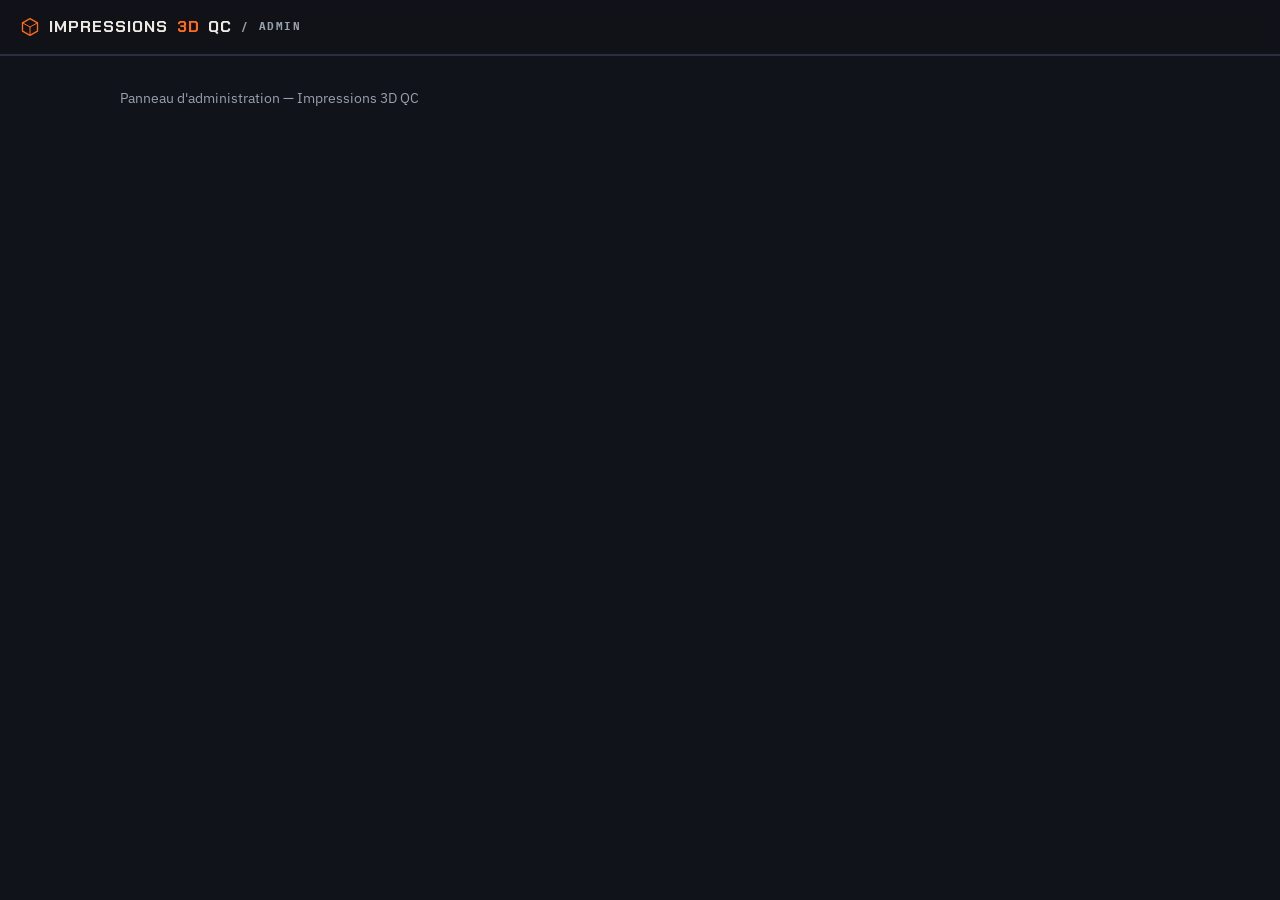
==== admin/index.html @ 1d7486dc "Add files via upload" ====
<!DOCTYPE html>
<html lang="fr">
<head>
  <meta charset="UTF-8">
  <meta name="viewport" content="width=device-width, initial-scale=1.0">
  <meta name="robots" content="noindex, nofollow">
  <title>Admin — Impressions 3D QC</title>
  <link rel="preconnect" href="https://fonts.googleapis.com">
  <link rel="preconnect" href="https://fonts.gstatic.com" crossorigin>
  <link href="https://fonts.googleapis.com/css2?family=Chakra+Petch:wght@500;600;700&family=IBM+Plex+Sans:wght@400;500;600&family=IBM+Plex+Mono:wght@400;500&display=swap" rel="stylesheet">
  <link rel="stylesheet" href="../assets/style.css">
</head>
<body>

  <nav class="nav">
    <a class="nav-logo" href="../index.html">
      <svg width="20" height="20" viewBox="0 0 24 24" fill="none" aria-hidden="true">
        <path d="M12 2 21 7v10l-9 5-9-5V7l9-5z" stroke="#FF6B1A" stroke-width="1.6" stroke-linejoin="round"/>
        <path d="M12 12 21 7M12 12v10M12 12 3 7" stroke="#FF6B1A" stroke-width="1.2"/>
      </svg>
      IMPRESSIONS<b>3D</b>QC <span class="mono muted" style="font-size: 0.7rem; letter-spacing: 0.14em;">/ ADMIN</span>
    </a>
    <div class="nav-links" id="nav-actions"></div>
  </nav>

  <main class="wrap" style="max-width: 880px;">

    <!-- ================== CONNEXION ADMIN ================== -->
    <section id="view-login" class="hidden">
      <div class="page-head">
        <div class="eyebrow">; ACCÈS_RESTREINT</div>
        <h1>Panneau d'administration</h1>
        <p class="muted">Cette section est réservée à l'équipe d'Impressions 3D QC.</p>
      </div>
      <form class="card" id="login-form" style="max-width: 460px;">
        <div class="field">
          <label for="a-password">Mot de passe</label>
          <input type="password" id="a-password" required autocomplete="current-password">
        </div>
        <div class="alert hidden" id="login-alert"></div>
        <button class="btn btn-primary" type="submit" style="width: 100%;">Se connecter</button>
      </form>
    </section>

    <!-- ================== PANNEAU ================== -->
    <section id="view-panel" class="hidden">
      <div class="page-head detail-head">
        <div>
          <div class="eyebrow">; FILE_D'ATTENTE</div>
          <h1 style="margin-bottom: 0;">Demandes &amp; commandes</h1>
        </div>
        <button class="btn btn-ghost btn-sm" id="panel-refresh">Actualiser</button>
      </div>

      <div class="tabs" role="tablist">
        <button class="tab active" data-status="ouvert">Tickets<span class="count" id="count-ouvert">0</span></button>
        <button class="tab" data-status="en_cours">Commandes en cours<span class="count" id="count-en_cours">0</span></button>
        <button class="tab" data-status="terminee">Commandes passées<span class="count" id="count-terminee">0</span></button>
      </div>

      <div class="alert hidden" id="panel-alert"></div>
      <div id="panel-list"></div>
    </section>

    <!-- ================== DÉTAIL ================== -->
    <section id="view-detail" class="hidden">
      <div class="page-head detail-head">
        <div class="detail-head-left">
          <button class="btn btn-ghost btn-sm" id="detail-back">← Retour</button>
          <span class="tr-id" id="detail-id" style="font-size: 1.05rem;"></span>
          <span id="detail-badge"></span>
        </div>
        <div id="detail-actions"></div>
      </div>

      <div class="alert hidden" id="detail-alert"></div>
      <div id="detail-info"></div>

      <div class="card">
        <dl class="kv" id="detail-kv"></dl>
      </div>

      <h3 style="margin-top: 26px;">Discussion avec le client</h3>
      <p class="muted" style="font-size: 0.88rem;">
        Chaque réponse envoyée ici est aussi transmise au client par courriel.
      </p>
      <div class="thread" id="detail-thread"></div>

      <div class="reply-row">
        <textarea id="reply-body" maxlength="3000" placeholder="Répondre au client… (ex. proposer un prix selon la pièce et la distance)"></textarea>
        <button class="btn btn-primary" id="reply-send">Envoyer</button>
      </div>
    </section>

  </main>

  <footer class="footer">
    <div class="wrap">Panneau d'administration — Impressions 3D QC</div>
  </footer>

  <div id="server-hint">⏳ Le serveur se réveille… le premier chargement peut prendre jusqu'à une minute.</div>
  <script src="../assets/app.js"></script>
  <script>
    (function () {
      const views = { login: $("#view-login"), panel: $("#view-panel"), detail: $("#view-detail") };
      let allTickets = [];
      let activeTab = "ouvert";
      let currentTicketId = null;
      let pollTimer = null;
      const RETENTION_DAYS = 30;

      function show(name) {
        for (const key of Object.keys(views)) views[key].classList.toggle("hidden", key !== name);
        if (name !== "detail" && pollTimer) { clearInterval(pollTimer); pollTimer = null; }
        renderNavActions(name !== "login");
        window.scrollTo({ top: 0 });
      }

      function renderNavActions(loggedIn) {
        const zone = $("#nav-actions");
        zone.textContent = "";
        if (loggedIn) {
          zone.appendChild(el("button", { class: "btn btn-ghost btn-sm", text: "Se déconnecter", onclick: logout }));
        }
      }

      function handleAuthError(err) {
        if (err && err.status === 401) {
          clearAdmin();
          show("login");
          showAlert($("#login-alert"), "Session expirée. Reconnectez-vous.");
          return true;
        }
        return false;
      }

      async function logout() {
        try { await api("/api/admin/logout", { method: "POST", admin: true }); } catch (e) { /* ignorer */ }
        clearAdmin();
        show("login");
      }

      /* ---------------- Connexion ---------------- */
      $("#login-form").addEventListener("submit", async function (evt) {
        evt.preventDefault();
        hideAlert($("#login-alert"));
        const btn = this.querySelector("button");
        btn.disabled = true;
        try {
          const data = await api("/api/admin/login", {
            method: "POST",
            body: { password: $("#a-password").value },
          });
          setAdmin(data.token);
          $("#a-password").value = "";
          const params = new URLSearchParams(location.search);
          if (params.get("ticket")) openTicket(params.get("ticket"));
          else openPanel();
        } catch (e) {
          showAlert($("#login-alert"), e.error || "Connexion impossible.");
        }
        btn.disabled = false;
      });

      /* ---------------- Panneau + onglets ---------------- */
      async function loadAll() {
        const data = await api("/api/admin/tickets", { admin: true });
        allTickets = data.tickets;
        for (const status of ["ouvert", "en_cours", "terminee"]) {
          $("#count-" + status).textContent = allTickets.filter(function (t) { return t.status === status; }).length;
        }
      }

      function renderList() {
        const container = $("#panel-list");
        container.textContent = "";
        const rows = allTickets.filter(function (t) { return t.status === activeTab; });
        if (!rows.length) {
          const labels = {
            ouvert: "Aucun ticket ouvert pour l'instant.",
            en_cours: "Aucune commande en cours.",
            terminee: "Aucune commande passée. (Les commandes complétées sont supprimées après " + RETENTION_DAYS + " jours.)",
          };
          container.appendChild(el("div", { class: "empty", text: labels[activeTab] }));
          return;
        }
        for (const t of rows) {
          container.appendChild(el("button", { class: "ticket-row", type: "button", onclick: function () { openTicket(t.id); } }, [
            el("div", { class: "tr-top" }, [
              el("span", { class: "tr-id", text: t.id }),
              badge(t.status),
              el("span", { class: "tr-date", text: fmtDate(t.created_at) }),
            ]),
            el("p", { class: "tr-preview", text: t.name + " · " + t.email + " · " + t.ville + " — " + t.description }),
          ]));
        }
      }

      async function openPanel() {
        show("panel");
        hideAlert($("#panel-alert"));
        $("#panel-list").textContent = "Chargement…";
        try {
          await loadAll();
          renderList();
        } catch (e) {
          if (!handleAuthError(e)) showAlert($("#panel-alert"), e.error || "Erreur de chargement.");
        }
      }

      $("#panel-refresh").addEventListener("click", openPanel);

      for (const tab of document.querySelectorAll(".tab")) {
        tab.addEventListener("click", function () {
          for (const other of document.querySelectorAll(".tab")) other.classList.remove("active");
          this.classList.add("active");
          activeTab = this.getAttribute("data-status");
          renderList();
        });
      }

      /* ---------------- Détail ---------------- */
      function renderDetail(data) {
        const t = data.ticket;
        $("#detail-id").textContent = t.id;
        const badgeSlot = $("#detail-badge");
        badgeSlot.textContent = "";
        badgeSlot.appendChild(badge(t.status));

        const actions = $("#detail-actions");
        actions.textContent = "";
        if (t.status === "en_cours") {
          actions.appendChild(el("button", {
            class: "btn btn-ok",
            text: "Marquer comme complétée ✔",
            onclick: function () { completeOrder(t, this); },
          }));
        }

        const info = $("#detail-info");
        info.textContent = "";
        if (t.status === "ouvert") {
          info.appendChild(el("div", { class: "notice", text: "En attente : le client n'a pas encore confirmé sa commande. Répondez-lui avec un prix (pièce + distance de livraison)." }));
        } else if (t.status === "en_cours") {
          info.appendChild(el("div", { class: "payment-note" }, [
            el("strong", { text: "💳 Paiement — " }),
            "à organiser avec le client par courriel (intégration de paiement à venir).",
          ]));
        } else if (t.status === "terminee" && t.completed_at) {
          const deleteAt = t.completed_at + RETENTION_DAYS * 24 * 3600;
          info.appendChild(el("div", { class: "notice", text: "Commande complétée. Suppression automatique prévue le " + fmtDate(deleteAt) + "." }));
        }

        const kv = $("#detail-kv");
        kv.textContent = "";
        const pairs = [
          ["Client", t.name],
          ["Courriel", t.email],
          ["Livraison", t.adresse + ", " + t.ville + ", " + t.code_postal],
          ["Créée le", fmtDate(t.created_at)],
        ];
        if (t.confirmed_at) pairs.push(["Confirmée le", fmtDate(t.confirmed_at)]);
        if (t.completed_at) pairs.push(["Complétée le", fmtDate(t.completed_at)]);
        pairs.push(["Description", t.description]);
        for (const p of pairs) {
          kv.appendChild(el("dt", { text: p[0] }));
          kv.appendChild(el("dd", { text: p[1] }));
        }

        const thread = $("#detail-thread");
        thread.textContent = "";
        if (!data.messages.length) {
          thread.appendChild(el("div", { class: "empty", text: "Pas encore de message. Répondez au client ci-dessous." }));
        } else {
          for (const m of data.messages) {
            const mine = m.sender === "admin";
            thread.appendChild(el("div", { class: "msg" + (mine ? " mine" : "") }, [
              el("div", { class: "msg-meta", text: (mine ? "Vous (admin)" : t.name) + " · " + fmtDate(m.created_at) }),
              el("div", { class: "msg-body", text: m.body }),
            ]));
          }
        }
      }

      async function openTicket(id) {
        currentTicketId = id;
        show("detail");
        hideAlert($("#detail-alert"));
        try {
          const data = await api("/api/tickets/" + encodeURIComponent(id), { admin: true });
          renderDetail(data);
          if (pollTimer) clearInterval(pollTimer);
          pollTimer = setInterval(async function () {
            try {
              const fresh = await api("/api/tickets/" + encodeURIComponent(currentTicketId), { admin: true });
              renderDetail(fresh);
            } catch (e) { /* silencieux pendant le polling */ }
          }, 15000);
        } catch (e) {
          if (!handleAuthError(e)) showAlert($("#detail-alert"), e.error || "Ticket introuvable.");
        }
      }

      async function completeOrder(ticket, btn) {
        if (!window.confirm("Marquer " + ticket.id + " comme complétée ? Le client recevra un courriel de confirmation.")) return;
        btn.disabled = true;
        try {
          await api("/api/admin/tickets/" + encodeURIComponent(ticket.id) + "/complete", { method: "POST", admin: true });
          const fresh = await api("/api/tickets/" + encodeURIComponent(ticket.id), { admin: true });
          renderDetail(fresh);
        } catch (e) {
          btn.disabled = false;
          if (!handleAuthError(e)) showAlert($("#detail-alert"), e.error || "Action impossible.");
        }
      }

      $("#detail-back").addEventListener("click", function () {
        currentTicketId = null;
        openPanel();
      });

      $("#reply-send").addEventListener("click", async function () {
        const box = $("#reply-body");
        const body = box.value.trim();
        if (!body) return;
        this.disabled = true;
        try {
          await api("/api/tickets/" + encodeURIComponent(currentTicketId) + "/messages", {
            method: "POST",
            body: { body: body },
            admin: true,
          });
          box.value = "";
          const fresh = await api("/api/tickets/" + encodeURIComponent(currentTicketId), { admin: true });
          renderDetail(fresh);
        } catch (e) {
          if (!handleAuthError(e)) showAlert($("#detail-alert"), e.error || "Message non envoyé.");
        }
        this.disabled = false;
      });

      /* ---------------- Démarrage ---------------- */
      const params = new URLSearchParams(location.search);
      if (!adminToken()) {
        show("login");
      } else if (params.get("ticket")) {
        openTicket(params.get("ticket"));
      } else {
        openPanel();
      }
    })();
  </script>
</body>
</html>
---- assets/style.css ----
/* ============================================================
   Impressions 3D QC — Feuille de style commune
   Palette : Plateau #101319 · Acier #171B23 · Filament #FF6B1A
             Ambre #FFB25E · Vert statut #43D9A3
   Typo    : Chakra Petch (titres) · IBM Plex Sans (texte)
             IBM Plex Mono (IDs, badges, étiquettes G-code)
   ============================================================ */

:root {
  --bg: #101319;
  --panel: #171b23;
  --panel-2: #1d2230;
  --line: #2a3040;
  --text: #edeae3;
  --muted: #98a0ad;
  --accent: #ff6b1a;
  --accent-soft: #ffb25e;
  --ok: #43d9a3;
  --danger: #ff5d5d;
  --radius: 8px;
  --font-display: "Chakra Petch", sans-serif;
  --font-body: "IBM Plex Sans", system-ui, sans-serif;
  --font-mono: "IBM Plex Mono", ui-monospace, monospace;
}

* { box-sizing: border-box; }

html, body {
  margin: 0;
  padding: 0;
  background: var(--bg);
  color: var(--text);
  font-family: var(--font-body);
  font-size: 16px;
  line-height: 1.6;
}

h1, h2, h3, h4 {
  font-family: var(--font-display);
  line-height: 1.15;
  margin: 0 0 14px;
  letter-spacing: 0.01em;
}
h1 { font-size: clamp(2rem, 5vw, 3.2rem); font-weight: 700; }
h2 { font-size: clamp(1.4rem, 3vw, 2rem); font-weight: 600; }
h3 { font-size: 1.1rem; font-weight: 600; }
p  { margin: 0 0 14px; }
a  { color: var(--accent-soft); text-decoration: none; }
a:hover { text-decoration: underline; }

:focus-visible {
  outline: 2px solid var(--accent-soft);
  outline-offset: 2px;
  border-radius: 4px;
}

.wrap { max-width: 1080px; margin: 0 auto; padding: 0 20px; }
.section { padding: 64px 0; }
.muted { color: var(--muted); }
.mono { font-family: var(--font-mono); }
.hidden { display: none !important; }

/* --- Texture « lignes de couches » (signature) --------------- */
.layerlines {
  background-image: repeating-linear-gradient(
    to bottom,
    rgba(255, 107, 26, 0.05) 0px,
    rgba(255, 107, 26, 0.05) 1px,
    transparent 1px,
    transparent 7px
  );
}

/* --- Étiquette style commentaire G-code ---------------------- */
.eyebrow {
  font-family: var(--font-mono);
  font-size: 0.78rem;
  letter-spacing: 0.14em;
  color: var(--accent);
  text-transform: uppercase;
  margin-bottom: 10px;
}

/* --- Navigation ---------------------------------------------- */
.nav {
  position: sticky;
  top: 0;
  z-index: 50;
  display: flex;
  align-items: center;
  justify-content: space-between;
  gap: 16px;
  padding: 14px 20px;
  background: rgba(16, 19, 25, 0.88);
  backdrop-filter: blur(8px);
  border-bottom: 1px solid var(--line);
}
.nav-logo {
  display: inline-flex;
  align-items: center;
  gap: 9px;
  font-family: var(--font-display);
  font-weight: 700;
  font-size: 1rem;
  letter-spacing: 0.06em;
  color: var(--text);
}
.nav-logo b { color: var(--accent); font-weight: 700; }
.nav-logo:hover { text-decoration: none; }
.nav-links {
  display: flex;
  align-items: center;
  gap: 20px;
  flex-wrap: wrap;
}
.nav-links > a:not(.btn) {
  color: var(--muted);
  font-weight: 500;
  font-size: 0.95rem;
}
.nav-links > a:not(.btn):hover { color: var(--text); text-decoration: none; }
.nav-links > a.active { color: var(--text); }

/* --- Boutons -------------------------------------------------- */
.btn {
  display: inline-flex;
  align-items: center;
  justify-content: center;
  gap: 8px;
  font-family: var(--font-display);
  font-weight: 600;
  font-size: 0.95rem;
  letter-spacing: 0.03em;
  padding: 10px 20px;
  border-radius: 6px;
  border: 1px solid transparent;
  cursor: pointer;
  transition: filter 0.15s, background 0.15s, border-color 0.15s;
  text-decoration: none;
}
.btn:hover { text-decoration: none; filter: brightness(1.1); }
.btn:disabled { opacity: 0.55; cursor: not-allowed; }
.btn-primary { background: var(--accent); color: #131313; }
.btn-ok { background: var(--ok); color: #0d201a; }
.btn-ghost {
  background: transparent;
  color: var(--text);
  border-color: var(--line);
}
.btn-ghost:hover { border-color: var(--accent-soft); }
.btn-sm { padding: 6px 12px; font-size: 0.85rem; }

/* --- Héros ----------------------------------------------------- */
.hero { padding: 84px 0 72px; border-bottom: 1px solid var(--line); }
.hero-grid {
  display: grid;
  grid-template-columns: 1.15fr 0.85fr;
  gap: 48px;
  align-items: center;
}
.hero h1 .hl { color: var(--accent); }
.hero-sub { color: var(--muted); font-size: 1.08rem; max-width: 46ch; }
.hero-cta { display: flex; gap: 14px; flex-wrap: wrap; margin-top: 26px; }

/* --- Carte « impression en cours » (signature du héros) ------- */
.print-card {
  background: var(--panel);
  border: 1px solid var(--line);
  border-radius: var(--radius);
  overflow: hidden;
  box-shadow: 0 18px 50px rgba(0, 0, 0, 0.35);
}
.pc-head, .pc-foot {
  display: flex;
  justify-content: space-between;
  font-family: var(--font-mono);
  font-size: 0.75rem;
  letter-spacing: 0.1em;
  color: var(--muted);
  padding: 10px 16px;
}
.pc-head { border-bottom: 1px solid var(--line); }
.pc-foot { border-top: 1px solid var(--line); }
.pc-live { color: var(--ok); }
.pc-body {
  padding: 26px 16px;
  display: flex;
  justify-content: center;
  background:
    repeating-linear-gradient(to bottom,
      rgba(255, 255, 255, 0.02) 0 1px, transparent 1px 8px);
}
.pc-layers {
  display: flex;
  flex-direction: column-reverse;
  align-items: center;
  gap: 4px;
  width: 200px;
}
.pc-layers span {
  display: block;
  height: 9px;
  border-radius: 2px;
  background: linear-gradient(90deg, var(--accent), var(--accent-soft));
  width: calc(38% + var(--w) * 1%);
  opacity: 0.14;
  animation: pc-fill 7s linear infinite;
  animation-delay: calc(var(--i) * 0.45s);
}
@keyframes pc-fill {
  0% { opacity: 0.14; }
  6% { opacity: 1; }
  82% { opacity: 1; }
  95%, 100% { opacity: 0.14; }
}
@media (prefers-reduced-motion: reduce) {
  .pc-layers span { animation: none; opacity: 0.9; }
}

/* --- Étapes ----------------------------------------------------- */
.steps {
  display: grid;
  grid-template-columns: repeat(4, 1fr);
  gap: 16px;
}
.step-card {
  background: var(--panel);
  border: 1px solid var(--line);
  border-radius: var(--radius);
  padding: 20px;
}
.step-num {
  font-family: var(--font-mono);
  color: var(--accent);
  font-size: 0.85rem;
  letter-spacing: 0.12em;
  display: block;
  margin-bottom: 10px;
}
.step-card p { color: var(--muted); font-size: 0.93rem; margin: 0; }

/* --- Bandeau Québec --------------------------------------------- */
.band {
  border-top: 1px solid var(--line);
  border-bottom: 1px solid var(--line);
  background: var(--panel);
  padding: 34px 0;
}
.band-title {
  font-family: var(--font-mono);
  color: var(--accent);
  letter-spacing: 0.18em;
  font-size: 0.9rem;
  margin-bottom: 8px;
}
.band p { color: var(--muted); margin: 0; max-width: 70ch; }

/* --- FAQ ---------------------------------------------------------- */
.faq details {
  border: 1px solid var(--line);
  border-radius: var(--radius);
  background: var(--panel);
  padding: 0 18px;
  margin-bottom: 10px;
}
.faq summary {
  cursor: pointer;
  padding: 15px 0;
  font-family: var(--font-display);
  font-weight: 600;
  list-style: none;
}
.faq summary::-webkit-details-marker { display: none; }
.faq summary::before {
  content: "+";
  color: var(--accent);
  font-family: var(--font-mono);
  margin-right: 12px;
}
.faq details[open] summary::before { content: "–"; }
.faq details p { color: var(--muted); padding-bottom: 16px; margin: 0; }

/* --- Cartes / formulaires ------------------------------------------ */
.card {
  background: var(--panel);
  border: 1px solid var(--line);
  border-radius: var(--radius);
  padding: 26px;
}
.card + .card { margin-top: 18px; }

.field { margin-bottom: 16px; }
.field label {
  display: block;
  font-family: var(--font-mono);
  font-size: 0.78rem;
  letter-spacing: 0.1em;
  text-transform: uppercase;
  color: var(--muted);
  margin-bottom: 6px;
}
.field input[type="text"],
.field input[type="email"],
.field input[type="password"],
.field textarea {
  width: 100%;
  background: var(--bg);
  color: var(--text);
  border: 1px solid var(--line);
  border-radius: 6px;
  padding: 11px 13px;
  font-family: var(--font-body);
  font-size: 1rem;
}
.field textarea { min-height: 130px; resize: vertical; }
.field input:focus, .field textarea:focus {
  outline: none;
  border-color: var(--accent);
}
.field-row { display: grid; grid-template-columns: 1fr 1fr; gap: 14px; }
.check {
  display: flex;
  gap: 10px;
  align-items: flex-start;
  font-size: 0.95rem;
  color: var(--muted);
  margin: 18px 0;
}
.check input { margin-top: 4px; accent-color: var(--accent); }

.alert, .notice, .successbox {
  border-radius: 6px;
  padding: 12px 15px;
  font-size: 0.95rem;
  margin: 14px 0;
}
.alert {
  background: rgba(255, 93, 93, 0.1);
  border: 1px solid rgba(255, 93, 93, 0.45);
  color: #ffb3b3;
}
.notice {
  background: var(--panel-2);
  border: 1px solid var(--line);
  border-left: 3px solid var(--accent-soft);
  color: var(--muted);
}
.successbox {
  background: rgba(67, 217, 163, 0.1);
  border: 1px solid rgba(67, 217, 163, 0.4);
  color: #a9f0d8;
}

/* --- Badges de statut ----------------------------------------------- */
.badge {
  font-family: var(--font-mono);
  font-size: 0.7rem;
  letter-spacing: 0.08em;
  text-transform: uppercase;
  padding: 3px 9px;
  border-radius: 4px;
  white-space: nowrap;
}
.b-open   { background: rgba(255, 178, 94, 0.14); color: var(--accent-soft); border: 1px solid rgba(255, 178, 94, 0.4); }
.b-active { background: rgba(255, 107, 26, 0.14); color: var(--accent);      border: 1px solid rgba(255, 107, 26, 0.45); }
.b-done   { background: rgba(67, 217, 163, 0.12); color: var(--ok);          border: 1px solid rgba(67, 217, 163, 0.4); }

/* --- Listes de tickets ------------------------------------------------ */
.ticket-row {
  display: block;
  width: 100%;
  text-align: left;
  background: var(--panel);
  border: 1px solid var(--line);
  border-radius: var(--radius);
  padding: 15px 18px;
  margin-bottom: 10px;
  cursor: pointer;
  color: var(--text);
  font-family: var(--font-body);
  font-size: 1rem;
  transition: border-color 0.15s, background 0.15s;
}
.ticket-row:hover { border-color: var(--accent); background: var(--panel-2); }
.tr-top {
  display: flex;
  align-items: center;
  gap: 12px;
  flex-wrap: wrap;
  margin-bottom: 5px;
}
.tr-id { font-family: var(--font-mono); color: var(--accent-soft); font-size: 0.9rem; }
.tr-date { margin-left: auto; color: var(--muted); font-size: 0.82rem; }
.tr-preview {
  color: var(--muted);
  font-size: 0.92rem;
  margin: 0;
  overflow: hidden;
  text-overflow: ellipsis;
  white-space: nowrap;
}

/* --- Détail d'un ticket ------------------------------------------------ */
.detail-head {
  display: flex;
  align-items: center;
  justify-content: space-between;
  gap: 14px;
  flex-wrap: wrap;
  margin-bottom: 18px;
}
.detail-head-left { display: flex; align-items: center; gap: 12px; flex-wrap: wrap; }
.kv {
  display: grid;
  grid-template-columns: 130px 1fr;
  gap: 6px 14px;
  font-size: 0.95rem;
}
.kv dt {
  font-family: var(--font-mono);
  font-size: 0.75rem;
  letter-spacing: 0.08em;
  text-transform: uppercase;
  color: var(--muted);
  margin: 0;
}
.kv dd { margin: 0; overflow-wrap: anywhere; }

.thread { display: flex; flex-direction: column; gap: 10px; margin: 18px 0; }
.msg {
  max-width: 82%;
  background: var(--panel-2);
  border: 1px solid var(--line);
  border-radius: 8px;
  padding: 10px 14px;
  align-self: flex-start;
}
.msg.mine {
  align-self: flex-end;
  background: #2b1c0f;
  border-color: #4a2d14;
}
.msg-meta {
  font-family: var(--font-mono);
  font-size: 0.68rem;
  letter-spacing: 0.08em;
  text-transform: uppercase;
  color: var(--muted);
  margin-bottom: 4px;
}
.msg-body { white-space: pre-wrap; overflow-wrap: anywhere; font-size: 0.96rem; }

.reply-row { display: flex; gap: 10px; align-items: flex-end; }
.reply-row textarea {
  flex: 1;
  background: var(--bg);
  color: var(--text);
  border: 1px solid var(--line);
  border-radius: 6px;
  padding: 10px 13px;
  font-family: var(--font-body);
  font-size: 1rem;
  min-height: 52px;
  resize: vertical;
}
.reply-row textarea:focus { outline: none; border-color: var(--accent); }

.payment-note {
  border: 1px dashed var(--accent-soft);
  border-radius: var(--radius);
  background: var(--panel);
  padding: 15px 18px;
  color: var(--muted);
  font-size: 0.95rem;
  margin: 16px 0;
}
.payment-note strong { color: var(--accent-soft); }

/* --- Onglets (admin + commandes) -------------------------------------- */
.tabs {
  display: flex;
  gap: 4px;
  border-bottom: 1px solid var(--line);
  margin-bottom: 20px;
  flex-wrap: wrap;
}
.tab {
  background: none;
  border: none;
  border-bottom: 2px solid transparent;
  color: var(--muted);
  font-family: var(--font-display);
  font-weight: 600;
  font-size: 0.95rem;
  padding: 10px 14px;
  cursor: pointer;
}
.tab:hover { color: var(--text); }
.tab.active { color: var(--text); border-bottom-color: var(--accent); }
.tab .count {
  font-family: var(--font-mono);
  font-size: 0.75rem;
  color: var(--accent-soft);
  margin-left: 6px;
}

/* --- Divers ------------------------------------------------------------- */
.page-head { padding: 40px 0 8px; }
.empty {
  border: 1px dashed var(--line);
  border-radius: var(--radius);
  padding: 34px 20px;
  text-align: center;
  color: var(--muted);
}
.footer {
  border-top: 1px solid var(--line);
  padding: 30px 0 40px;
  color: var(--muted);
  font-size: 0.9rem;
}
.footer a { color: var(--accent-soft); }

#server-hint {
  position: fixed;
  left: 50%;
  bottom: 22px;
  transform: translateX(-50%) translateY(8px);
  background: var(--panel-2);
  border: 1px solid var(--line);
  border-left: 3px solid var(--accent);
  border-radius: 8px;
  padding: 10px 16px;
  font-size: 0.9rem;
  color: var(--muted);
  opacity: 0;
  pointer-events: none;
  transition: opacity 0.25s, transform 0.25s;
  max-width: 92vw;
  z-index: 100;
}
#server-hint.show { opacity: 1; transform: translateX(-50%) translateY(0); }

.spin {
  display: inline-block;
  width: 14px;
  height: 14px;
  border: 2px solid var(--line);
  border-top-color: var(--accent);
  border-radius: 50%;
  animation: spin 0.8s linear infinite;
  vertical-align: -2px;
}
@keyframes spin { to { transform: rotate(360deg); } }
@media (prefers-reduced-motion: reduce) {
  .spin { animation-duration: 2s; }
}

/* --- Responsive ----------------------------------------------------------- */
@media (max-width: 860px) {
  .hero-grid { grid-template-columns: 1fr; gap: 34px; }
  .steps { grid-template-columns: 1fr 1fr; }
}
@media (max-width: 560px) {
  .steps { grid-template-columns: 1fr; }
  .field-row { grid-template-columns: 1fr; }
  .msg { max-width: 95%; }
  .kv { grid-template-columns: 1fr; gap: 2px 0; }
  .kv dt { margin-top: 8px; }
}
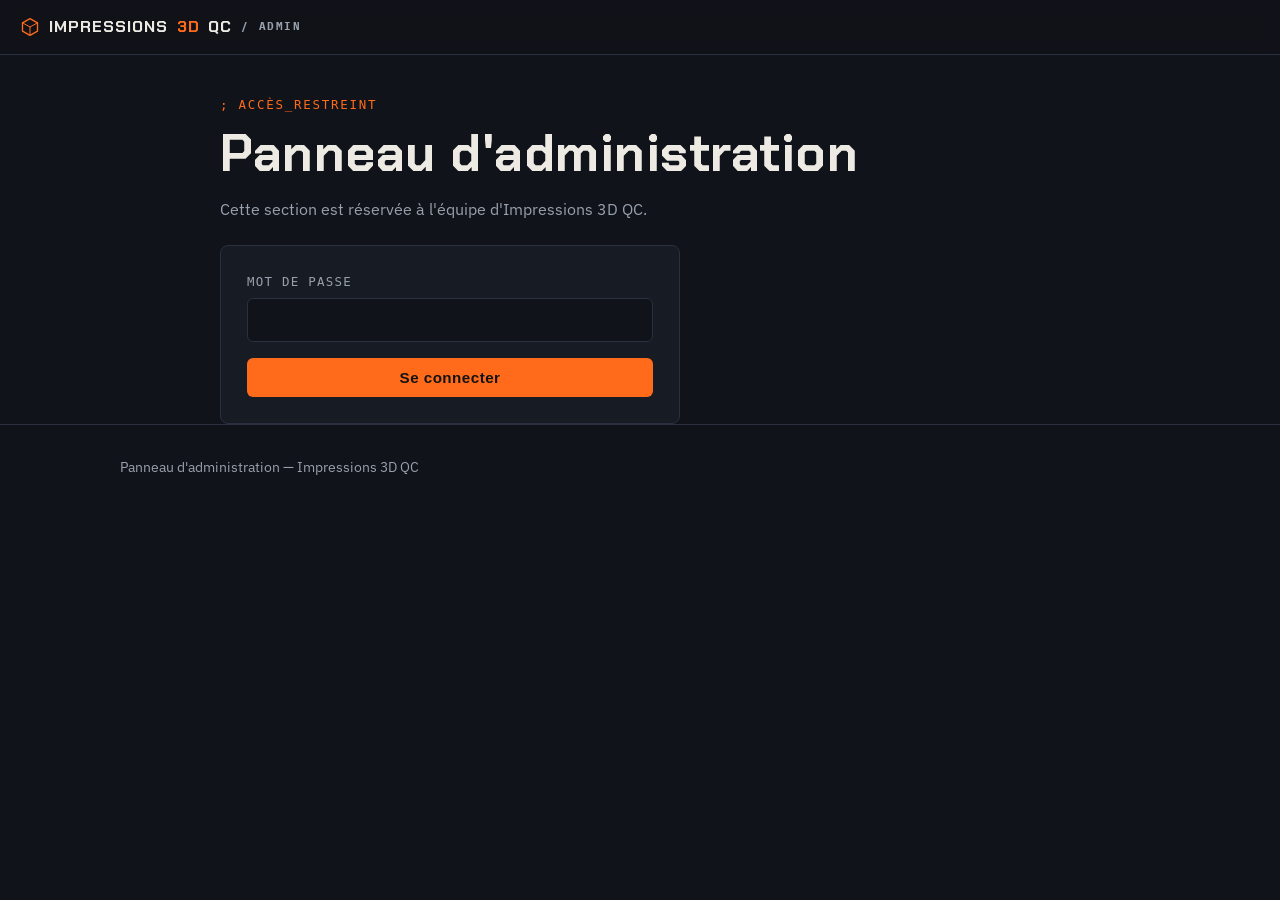
==== commit c73ccfd6: "Update index.html" ====
--- a/admin/index.html
+++ b/admin/index.html
@@ -106,12 +106,16 @@
       let allTickets = [];
       let activeTab = "ouvert";
       let currentTicketId = null;
-      let pollTimer = null;
+      let pollTimer = null;       // suivi auto du ticket ouvert
+      let panelPollTimer = null;  // suivi auto de la file d'attente
+      let lastDetailKey = "";
+      let lastPanelKey = "";
       const RETENTION_DAYS = 30;
 
       function show(name) {
         for (const key of Object.keys(views)) views[key].classList.toggle("hidden", key !== name);
-        if (name !== "detail" && pollTimer) { clearInterval(pollTimer); pollTimer = null; }
+        if (pollTimer) { clearInterval(pollTimer); pollTimer = null; }
+        if (panelPollTimer) { clearInterval(panelPollTimer); panelPollTimer = null; }
         renderNavActions(name !== "login");
         window.scrollTo({ top: 0 });
       }
@@ -196,6 +200,10 @@
         }
       }
 
+      function panelKey() {
+        return JSON.stringify(allTickets.map(function (t) { return [t.id, t.status]; }));
+      }
+
       async function openPanel() {
         show("panel");
         hideAlert($("#panel-alert"));
@@ -203,6 +211,18 @@
         try {
           await loadAll();
           renderList();
+          lastPanelKey = panelKey();
+          // Rafraîchissement automatique : nouveaux tickets, confirmations, compteurs
+          panelPollTimer = setInterval(async function () {
+            if (document.hidden) return;
+            try {
+              await loadAll(); // met aussi à jour les compteurs des onglets
+              if (panelKey() !== lastPanelKey) {
+                lastPanelKey = panelKey();
+                renderList();
+              }
+            } catch (e) { /* silencieux */ }
+          }, 15000);
         } catch (e) {
           if (!handleAuthError(e)) showAlert($("#panel-alert"), e.error || "Erreur de chargement.");
         }
@@ -282,6 +302,12 @@
         }
       }
 
+      function detailKey(data) {
+        const msgs = data.messages;
+        const last = msgs.length ? msgs[msgs.length - 1].id : 0;
+        return data.ticket.status + ":" + msgs.length + ":" + last;
+      }
+
       async function openTicket(id) {
         currentTicketId = id;
         show("detail");
@@ -289,13 +315,18 @@
         try {
           const data = await api("/api/tickets/" + encodeURIComponent(id), { admin: true });
           renderDetail(data);
-          if (pollTimer) clearInterval(pollTimer);
+          lastDetailKey = detailKey(data);
+          // Rafraîchissement automatique : nouveaux messages / changements de statut
           pollTimer = setInterval(async function () {
+            if (document.hidden) return;
             try {
               const fresh = await api("/api/tickets/" + encodeURIComponent(currentTicketId), { admin: true });
-              renderDetail(fresh);
+              if (detailKey(fresh) !== lastDetailKey) {
+                lastDetailKey = detailKey(fresh);
+                renderDetail(fresh);
+              }
             } catch (e) { /* silencieux pendant le polling */ }
-          }, 15000);
+          }, 5000);
         } catch (e) {
           if (!handleAuthError(e)) showAlert($("#detail-alert"), e.error || "Ticket introuvable.");
         }
@@ -308,6 +339,7 @@
           await api("/api/admin/tickets/" + encodeURIComponent(ticket.id) + "/complete", { method: "POST", admin: true });
           const fresh = await api("/api/tickets/" + encodeURIComponent(ticket.id), { admin: true });
           renderDetail(fresh);
+          lastDetailKey = detailKey(fresh);
         } catch (e) {
           btn.disabled = false;
           if (!handleAuthError(e)) showAlert($("#detail-alert"), e.error || "Action impossible.");
@@ -333,6 +365,7 @@
           box.value = "";
           const fresh = await api("/api/tickets/" + encodeURIComponent(currentTicketId), { admin: true });
           renderDetail(fresh);
+          lastDetailKey = detailKey(fresh);
         } catch (e) {
           if (!handleAuthError(e)) showAlert($("#detail-alert"), e.error || "Message non envoyé.");
         }
--- a/assets/style.css
+++ b/assets/style.css
@@ -1,7 +1,7 @@
 /* ============================================================
    Impressions 3D QC — Feuille de style commune
    Palette : Plateau #101319 · Acier #171B23 · Filament #FF6B1A
-             Ambre #FFB25E · Vert statut #43D9A3
+             Cyan #4EC9E0 · Vert statut #43D9A3
    Typo    : Chakra Petch (titres) · IBM Plex Sans (texte)
              IBM Plex Mono (IDs, badges, étiquettes G-code)
    ============================================================ */
@@ -14,7 +14,7 @@
   --text: #edeae3;
   --muted: #98a0ad;
   --accent: #ff6b1a;
-  --accent-soft: #ffb25e;
+  --accent-soft: #4ec9e0;
   --ok: #43d9a3;
   --danger: #ff5d5d;
   --radius: 8px;
@@ -152,70 +152,9 @@
 
 /* --- Héros ----------------------------------------------------- */
 .hero { padding: 84px 0 72px; border-bottom: 1px solid var(--line); }
-.hero-grid {
-  display: grid;
-  grid-template-columns: 1.15fr 0.85fr;
-  gap: 48px;
-  align-items: center;
-}
 .hero h1 .hl { color: var(--accent); }
 .hero-sub { color: var(--muted); font-size: 1.08rem; max-width: 46ch; }
 .hero-cta { display: flex; gap: 14px; flex-wrap: wrap; margin-top: 26px; }
-
-/* --- Carte « impression en cours » (signature du héros) ------- */
-.print-card {
-  background: var(--panel);
-  border: 1px solid var(--line);
-  border-radius: var(--radius);
-  overflow: hidden;
-  box-shadow: 0 18px 50px rgba(0, 0, 0, 0.35);
-}
-.pc-head, .pc-foot {
-  display: flex;
-  justify-content: space-between;
-  font-family: var(--font-mono);
-  font-size: 0.75rem;
-  letter-spacing: 0.1em;
-  color: var(--muted);
-  padding: 10px 16px;
-}
-.pc-head { border-bottom: 1px solid var(--line); }
-.pc-foot { border-top: 1px solid var(--line); }
-.pc-live { color: var(--ok); }
-.pc-body {
-  padding: 26px 16px;
-  display: flex;
-  justify-content: center;
-  background:
-    repeating-linear-gradient(to bottom,
-      rgba(255, 255, 255, 0.02) 0 1px, transparent 1px 8px);
-}
-.pc-layers {
-  display: flex;
-  flex-direction: column-reverse;
-  align-items: center;
-  gap: 4px;
-  width: 200px;
-}
-.pc-layers span {
-  display: block;
-  height: 9px;
-  border-radius: 2px;
-  background: linear-gradient(90deg, var(--accent), var(--accent-soft));
-  width: calc(38% + var(--w) * 1%);
-  opacity: 0.14;
-  animation: pc-fill 7s linear infinite;
-  animation-delay: calc(var(--i) * 0.45s);
-}
-@keyframes pc-fill {
-  0% { opacity: 0.14; }
-  6% { opacity: 1; }
-  82% { opacity: 1; }
-  95%, 100% { opacity: 0.14; }
-}
-@media (prefers-reduced-motion: reduce) {
-  .pc-layers span { animation: none; opacity: 0.9; }
-}
 
 /* --- Étapes ----------------------------------------------------- */
 .steps {
@@ -361,7 +300,7 @@
   border-radius: 4px;
   white-space: nowrap;
 }
-.b-open   { background: rgba(255, 178, 94, 0.14); color: var(--accent-soft); border: 1px solid rgba(255, 178, 94, 0.4); }
+.b-open   { background: rgba(78, 201, 224, 0.12); color: var(--accent-soft); border: 1px solid rgba(78, 201, 224, 0.4); }
 .b-active { background: rgba(255, 107, 26, 0.14); color: var(--accent);      border: 1px solid rgba(255, 107, 26, 0.45); }
 .b-done   { background: rgba(67, 217, 163, 0.12); color: var(--ok);          border: 1px solid rgba(67, 217, 163, 0.4); }
 
@@ -558,7 +497,6 @@
 
 /* --- Responsive ----------------------------------------------------------- */
 @media (max-width: 860px) {
-  .hero-grid { grid-template-columns: 1fr; gap: 34px; }
   .steps { grid-template-columns: 1fr 1fr; }
 }
 @media (max-width: 560px) {
